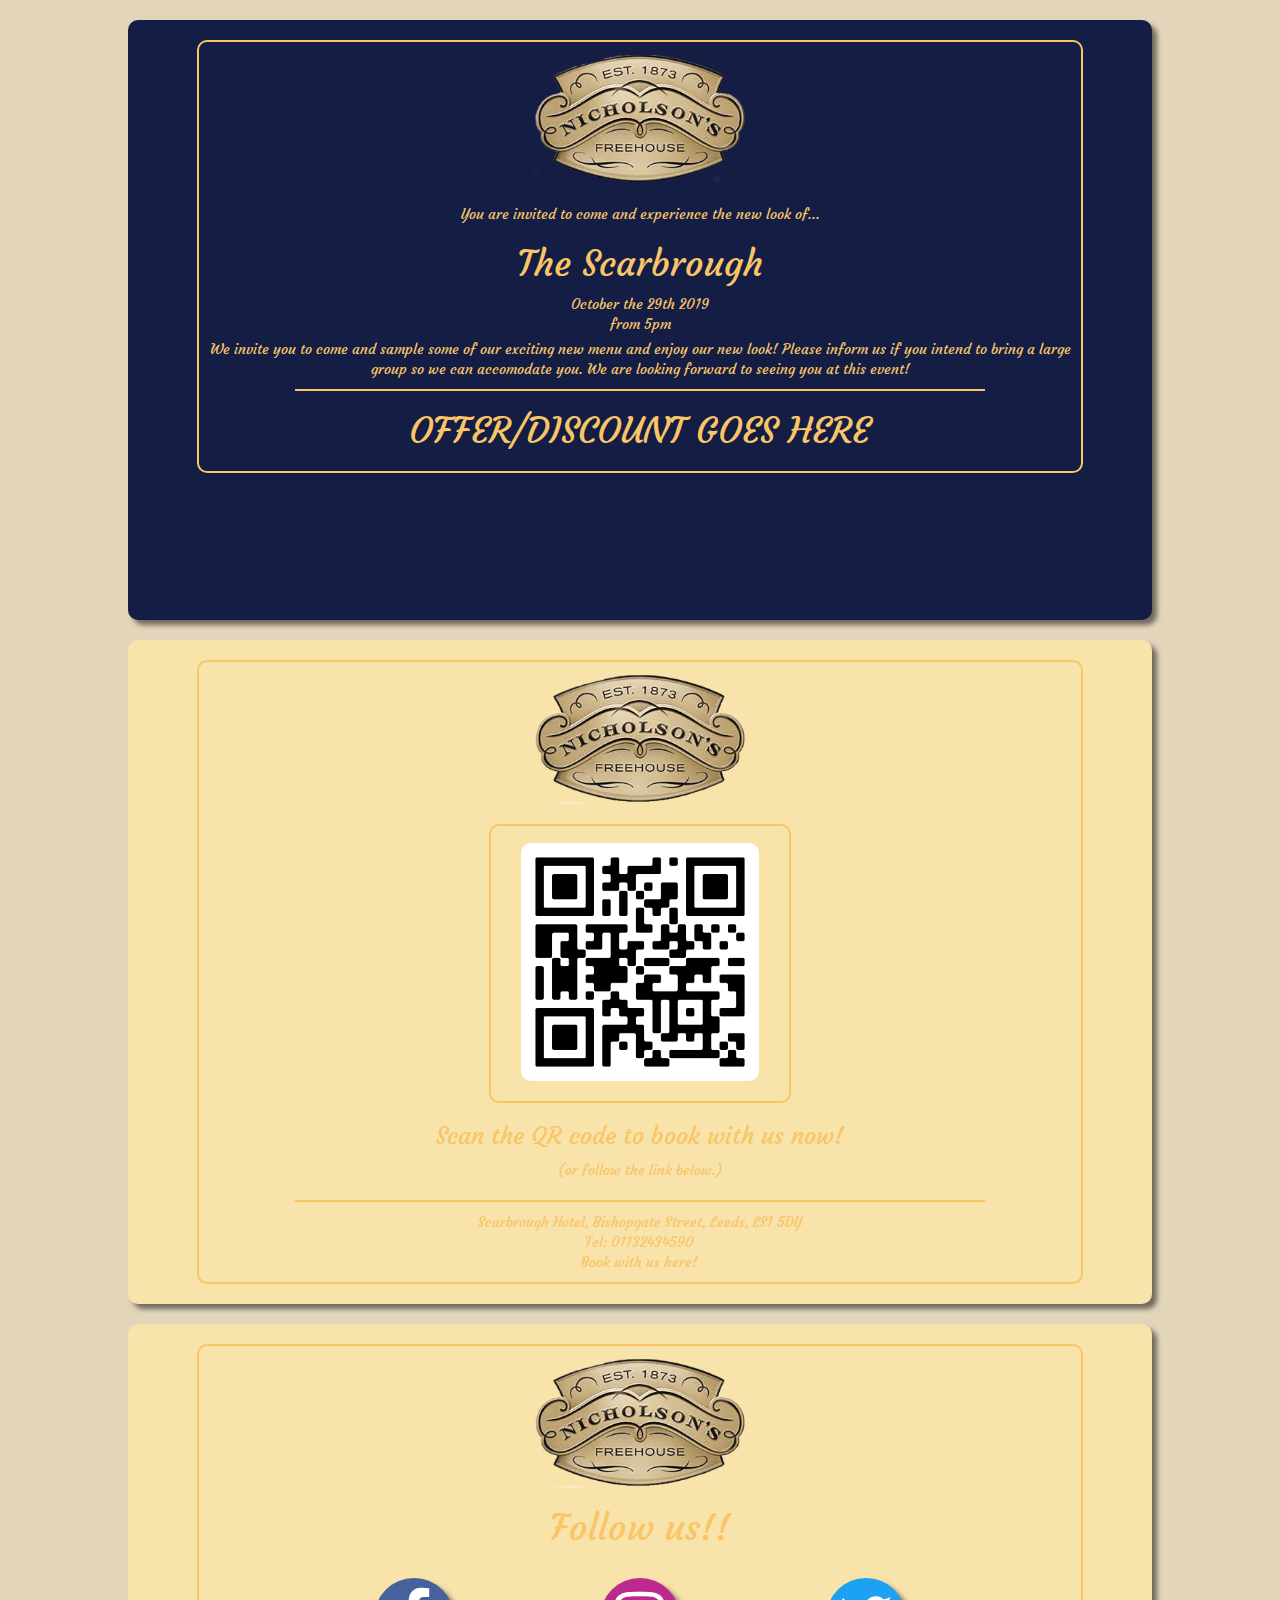
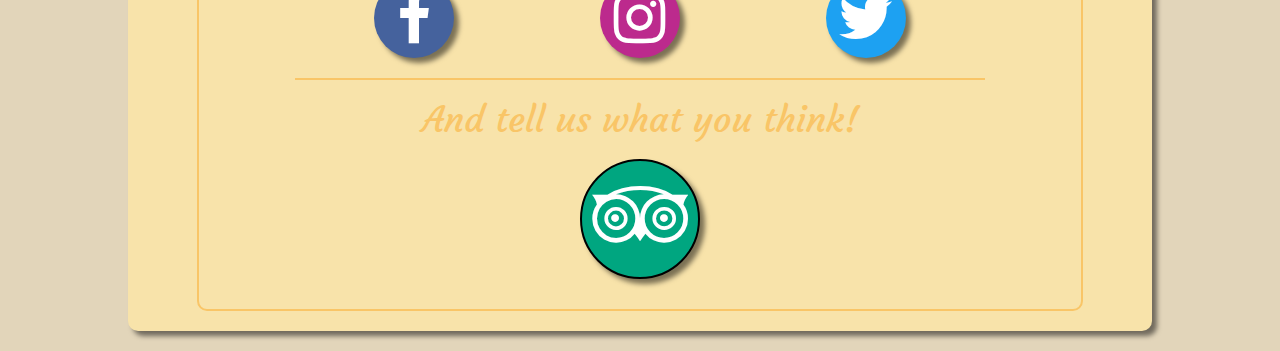
==== index.html @ 3ab785f4 "changed file name" ====
<!DOCTYPE html>
<html>

<head>
    <meta charset="utf-8">
    <meta http-equiv="X-UA-Compatible" content="IE=edge">
    <meta name="viewport" content="width=device-width, initial-scale=1">
    <link rel="stylesheet" href="https://maxcdn.bootstrapcdn.com/bootstrap/3.3.7/css/bootstrap.min.css" integrity="sha384-BVYiiSIFeK1dGmJRAkycuHAHRg32OmUcww7on3RYdg4Va+PmSTsz/K68vbdEjh4u" crossorigin="anonymous">
    <link rel="stylesheet" href="https://maxcdn.bootstrapcdn.com/font-awesome/4.7.0/css/font-awesome.min.css" type="text/css" />
    <link href="https://fonts.googleapis.com/css?family=Satisfy&display=swap" rel="stylesheet">
    <link href="https://fonts.googleapis.com/css?family=Courgette|Satisfy&display=swap" rel="stylesheet">
    <link rel="stylesheet" href="assets/css/styles.css" type="text/css" />
    <script src="https://maxcdn.bootstrapcdn.com/bootstrap/3.3.7/js/bootstrap.min.js" integrity="sha384-Tc5IQib027qvyjSMfHjOMaLkfuWVxZxUPnCJA7l2mCWNIpG9mGCD8wGNIcPD7Txa" crossorigin="anonymous"></script>
</head>

<body>
    <div class="outer-div-one">
        <div class="inner-div">
            <div class="img">
                <img src="assets/images/Nichs-logo-lrg-blue.jpg"></img>
            </div>
            <div class="date">
                <p>You are invited to come and experience the new look of...</p>
            </div>
            <h1 class="header">The Scarbrough</h1>
            <div class="date"><span>October the 29th 2019</span></div>
            <div class="date"><span>from 5pm</span></div>
            <div class="invite-text">
                <p>We invite you to come and sample some of our exciting new menu and enjoy our new look! Please inform us if you intend to bring a large group so we can accomodate you. We are looking forward to seeing you at this event!</p>
            </div>
            <div class="offer">
                <h1>OFFER/DISCOUNT GOES HERE</h1>
            </div>
        </div>
    </div>

    <div class="outer-div-two">
        <div class="inner-div">
            <div class="img">
                <img src="assets/images/Nichs-logo-lrg-yellow.jpg"></img>
            </div>

            <div class="img-qr">
                <img class="img-qr-code" src="assets/images/booking-QR.jpg"></img>
            </div>
            <h3 class="header">Scan the QR code to book with us now!</h3>
            <div class="date"><span>(or follow the link below.)</span></div>
            <div class="contact-info">
                <div class="date">
                    <a class="links" href="https://www.google.com/maps/place/The+Scarbrough+Hotel/@53.7954055,-1.5484902,17z/data=!3m1!4b1!4m5!3m4!1s0x48795c1edce0b21d:0x9ffbd681e8ba1a64!8m2!3d53.7954024!4d-1.5463015" target="_blank" class="cv-pdf">
                    <span>Scarbrough Hotel, Bishopgate Street, Leeds, LS1 5DY</span>
                </a>
                </div>
                <div class="date">
                    <span>Tel: 01132434590</span>
                </div>
                <div class="date">
                    <a class="links" href="https://www.nicholsonspubs.co.uk/restaurants/yorkshireandthehumber/thescarbroughhotelbishopsgatestreetleeds/bookings" target="_blank" class="cv-pdf">
                    <span>Book with us here!</span>
                </a>
                </div>
            </div>
        </div>
    </div>

    <div class="outer-div-two">
        <div class="inner-div">
            <div class="img">
                <img src="assets/images/Nichs-logo-lrg-yellow.jpg"></img>
            </div>

            <div class="header">
                <h1>Follow us!!</h1>
            </div>

            <div class="container-fluid social-container">
                <div class="row">
                    <div class="col-md-4 col-sm-12 ">
                        <div class="social-logo-border-fbook">
                            <a class="social-logo" target="_blank" href="https://www.facebook.com/"><i class="fa fa-facebook fb"></i></a>
                        </div>
                    </div>
                    <div class="col-md-4 col-sm-12">
                        <div class="social-logo-border-insta">
                            <a class="social-logo" target="_blank" href="https://www.instagram.com/?hl=en"><i class="fa fa-instagram inst"></i></a>
                        </div>
                    </div>
                    <div class="col-md-4 col-sm-12">
                        <div class="social-logo-border-twit">
                            <a class="social-logo" target="_blank" href="https://twitter.com/scarbroughtaps?lang=en"><i class="fa fa-twitter twit"></i></a>
                        </div>
                    </div>
                </div>
            </div>
            <div class="header"><h1>And tell us what you think!</h1></div>    
            <div class="social-logo-border-trip">
                <a class="social-logo" target="_blank" href="https://www.tripadvisor.co.uk/Restaurant_Review-g186411-d3293509-Reviews-The_Scarbrough_Hotel-Leeds_West_Yorkshire_England.html"><i class="fa fa-tripadvisor"></i></a>
            </div>

        </div>
    </div>

    <script src="https://ajax.googleapis.com/ajax/libs/jquery/1.12.4/jquery.min.js"></script>
    <script type="text/javascript" src="assets/js/styles.js"></script>
</body>

</html>
---- assets/css/styles.css ----
/*-- font-family: 'Satisfy', cursive; --*/

body {
    font-family: 'Courgette', cursive;
    background-color: #e2d5ba;
    color: #f9c567;
} 

.header {
    text-align: center;
}

.date {
    text-align: center;
}

.outer-div-one {
    width: 80%;
    height: 600px;
    margin-left: auto;
    margin-right: auto;
    border-radius: 10px;
    margin-top: 20px;
    padding: 20px;
    box-shadow: 5px 5px 5px rgba(0, 0, 0, 0.5);
    background-color: #141d44;
}

.outer-div-two {
    width: 80%;
    /*--height: 600px;--*/
    margin-left: auto;
    margin-right: auto;
    border-radius: 10px;
    margin-top: 20px;
    margin-bottom: 20px;
    padding: 20px;
    box-shadow: 5px 5px 5px rgba(0, 0, 0, 0.5);
    background-color: #f8e3aa;
}

.inner-div {
    width: 90%;
    /*--height: 530px;--*/
    margin-left: auto;
    margin-right: auto;
    border: solid 2px #f9c567;
    border-radius: 10px;
    padding: 10px;
}

.invite-text {
    margin-top: 5px;
    text-align: center;
}

img {
    display: block;
    margin-left: auto;
    margin-right: auto;
    width: 100%;
    margin-bottom: 20px;
    border-radius: 10px;
}

.img {
    width: 25%;
    margin-left: auto;
    margin-right: auto;
}

.img-qr {
    width: 35%;
    margin-left: auto;
    margin-right: auto;
    border: solid 2px #f9c567;
    border-radius: 10px;
}

.img-qr-code {
    display: block;
    margin-left: auto;
    margin-right: auto;
    width: 80%;
    margin-bottom: 20px;
    border-radius: 10px;
    margin-top: 17px;
}

.contact-info {
    width: 80%;
    margin-left: auto;
    margin-right: auto;
    margin-top: 20px;
    padding-top: 10px;
    border-top: solid 2px #f9c567;
}

.offer {
    width: 80%;
    margin-left: auto;
    margin-right: auto;
    border-top: solid 2px #f9c567;
    text-align: center;
}

.links {
    color: #f9c567;
}

.social-container {
    width: 80%;
    border-bottom: solid 2px #f9c567;
    padding: 20px;
}

.fa {
    font-size: 60px;
    text-align: center;
    color: white;
    margin-top: 10px;
    margin-right: auto;
    margin-left: auto;
}

.fa-tripadvisor {
    font-size: 75px;
    text-align: center;
    color: white;
    margin-top: 16px;
    margin-right: auto;
    margin-left: auto;
}


.social-logo-border-fbook {
    text-align: center;
    width: 80px;
    height: 80px;
    border-radius: 50%;
    background-color: #45629d;
    margin-left: auto;
    margin-right: auto;
    box-shadow: 5px 5px 5px rgba(0, 0, 0, 0.5);
}

.social-logo-border-insta {
    text-align: center;
    width: 80px;
    height: 80px;
    border-radius: 50%;
    background-color: #bc2a8d;
    margin-left: auto;
    margin-right: auto;
    box-shadow: 5px 5px 5px rgba(0, 0, 0, 0.5);
}

.social-logo-border-twit {
    text-align: center;
    width: 80px;
    height: 80px;
    border-radius: 50%;
    background-color: #1da1f2;
    margin-left: auto;
    margin-right: auto;
    box-shadow: 5px 5px 5px rgba(0, 0, 0, 0.5);
}

.social-logo-border-trip {
    text-align: center;
    width: 120px;
    height: 120px;
    border-radius: 50%;
    border: solid 2px black;
    background-color: #00a680;
    margin-left: auto;
    margin-right: auto;
    margin-top: 20px;
    margin-bottom: 20px;
    box-shadow: 5px 5px 5px rgba(0, 0, 0, 0.5);
}
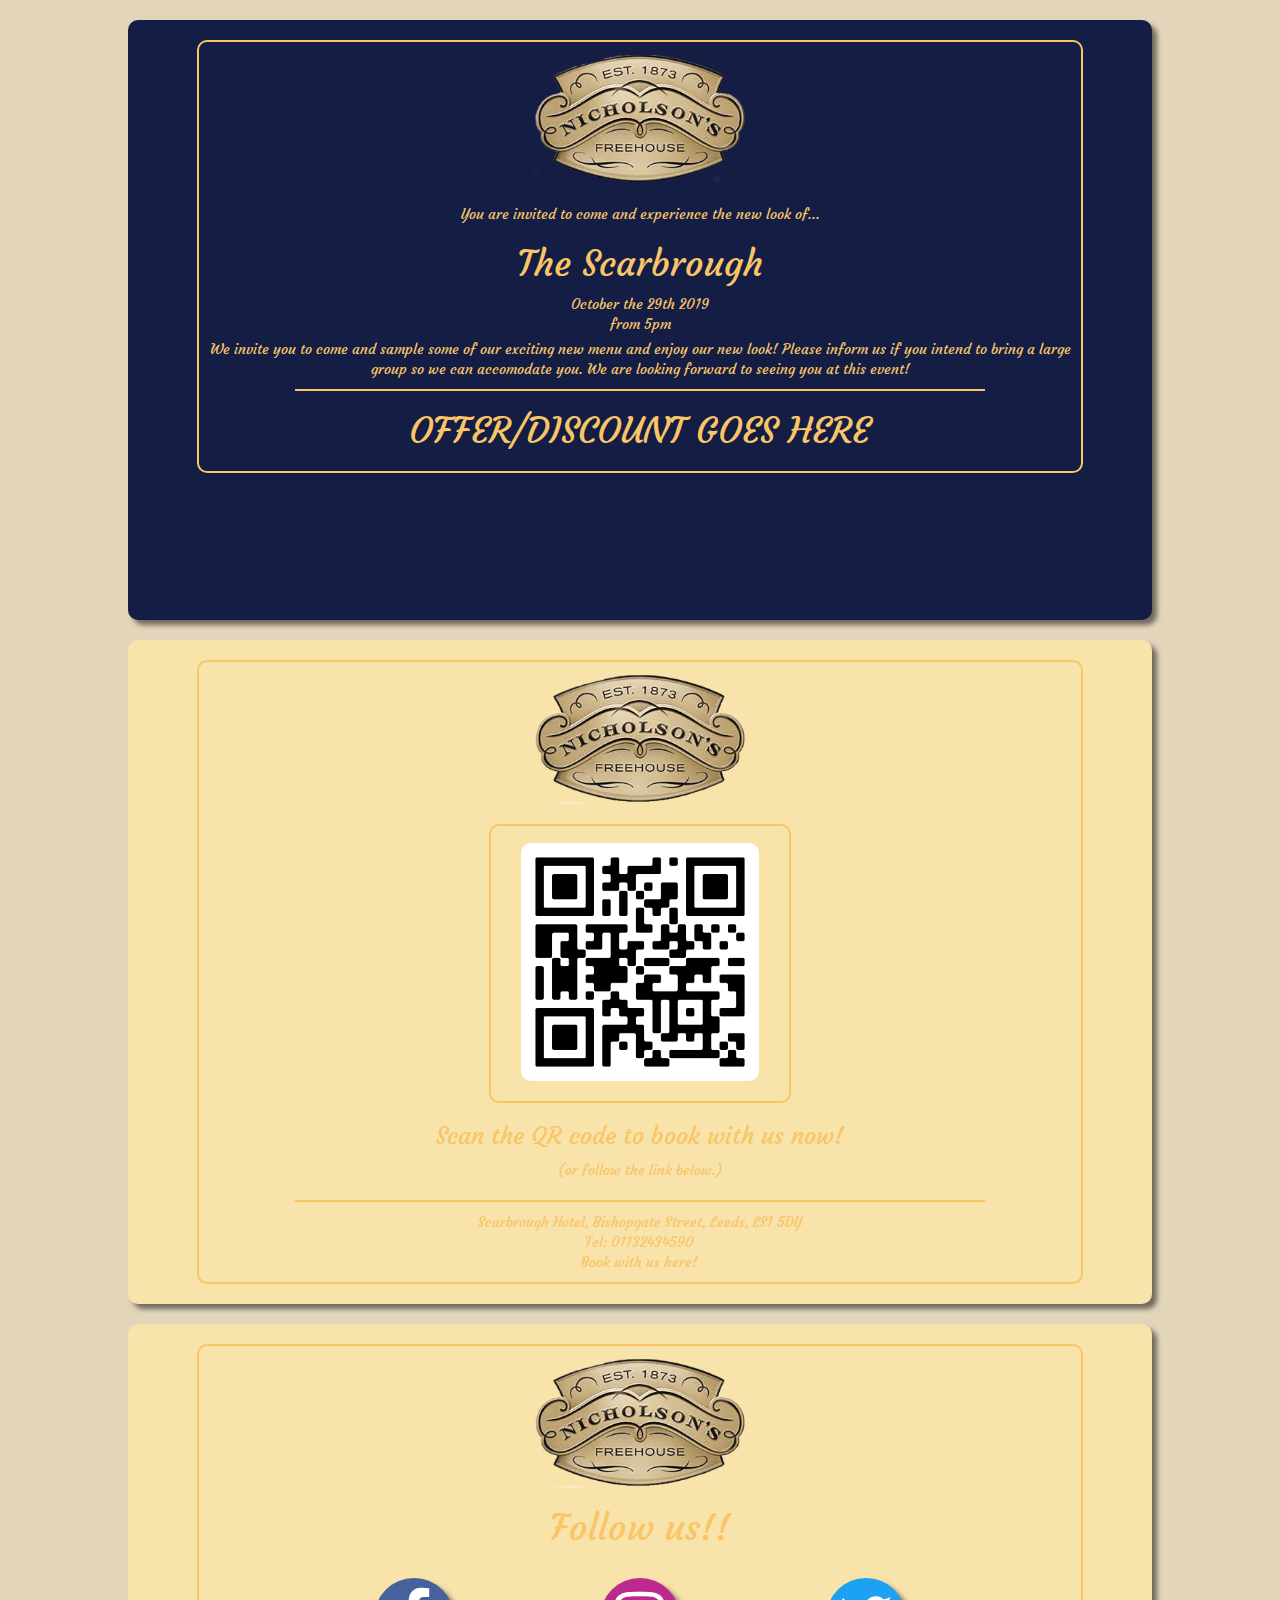
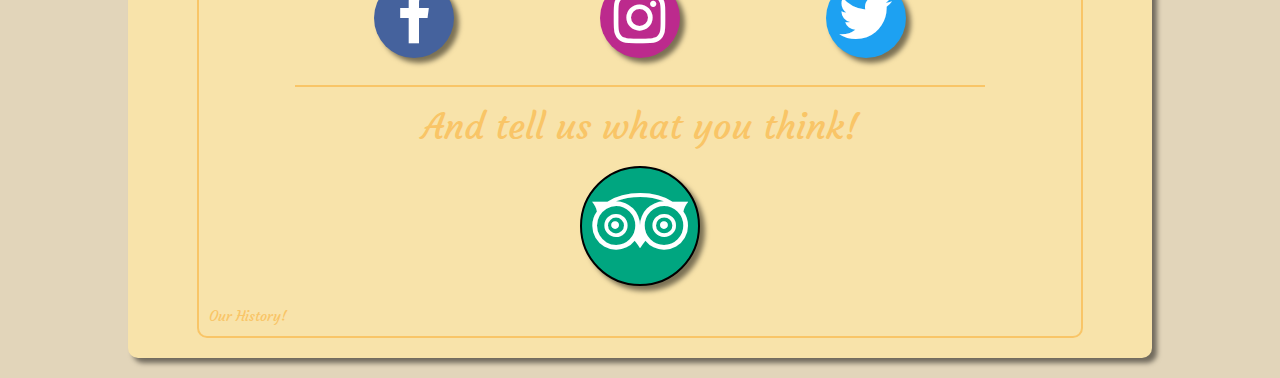
==== commit 7edcb6a3: "finalising" ====
--- a/index.html
+++ b/index.html
@@ -10,10 +10,12 @@
     <link href="https://fonts.googleapis.com/css?family=Satisfy&display=swap" rel="stylesheet">
     <link href="https://fonts.googleapis.com/css?family=Courgette|Satisfy&display=swap" rel="stylesheet">
     <link rel="stylesheet" href="assets/css/styles.css" type="text/css" />
+    <script src="https://ajax.googleapis.com/ajax/libs/jquery/1.12.4/jquery.min.js"></script>
     <script src="https://maxcdn.bootstrapcdn.com/bootstrap/3.3.7/js/bootstrap.min.js" integrity="sha384-Tc5IQib027qvyjSMfHjOMaLkfuWVxZxUPnCJA7l2mCWNIpG9mGCD8wGNIcPD7Txa" crossorigin="anonymous"></script>
 </head>
 
 <body>
+    <!-- invite details -->
     <div class="outer-div-one">
         <div class="inner-div">
             <div class="img">
@@ -34,6 +36,7 @@
         </div>
     </div>
 
+    <!-- booking info -->
     <div class="outer-div-two">
         <div class="inner-div">
             <div class="img">
@@ -63,6 +66,7 @@
         </div>
     </div>
 
+    <!-- social media section -->
     <div class="outer-div-two">
         <div class="inner-div">
             <div class="img">
@@ -92,16 +96,19 @@
                     </div>
                 </div>
             </div>
-            <div class="header"><h1>And tell us what you think!</h1></div>    
+            <div class="header">
+                <h1>And tell us what you think!</h1>
+            </div>
             <div class="social-logo-border-trip">
                 <a class="social-logo" target="_blank" href="https://www.tripadvisor.co.uk/Restaurant_Review-g186411-d3293509-Reviews-The_Scarbrough_Hotel-Leeds_West_Yorkshire_England.html"><i class="fa fa-tripadvisor"></i></a>
             </div>
-
+            <div><a class="links" href="history.html">Our History!</a></div>
         </div>
     </div>
 
-    <script src="https://ajax.googleapis.com/ajax/libs/jquery/1.12.4/jquery.min.js"></script>
     <script type="text/javascript" src="assets/js/styles.js"></script>
+
+    
 </body>
 
 </html>
--- a/assets/css/styles.css
+++ b/assets/css/styles.css
@@ -75,6 +75,7 @@
     margin-right: auto;
     border: solid 2px #f9c567;
     border-radius: 10px;
+    text-align: center;
 }
 
 .img-qr-code {
@@ -141,6 +142,7 @@
     background-color: #45629d;
     margin-left: auto;
     margin-right: auto;
+    margin-bottom: 7px;
     box-shadow: 5px 5px 5px rgba(0, 0, 0, 0.5);
 }
 
@@ -152,6 +154,7 @@
     background-color: #bc2a8d;
     margin-left: auto;
     margin-right: auto;
+    margin-bottom: 7px;
     box-shadow: 5px 5px 5px rgba(0, 0, 0, 0.5);
 }
 
@@ -163,6 +166,7 @@
     background-color: #1da1f2;
     margin-left: auto;
     margin-right: auto;
+    margin-bottom: 5px;
     box-shadow: 5px 5px 5px rgba(0, 0, 0, 0.5);
 }
 
@@ -178,4 +182,23 @@
     margin-top: 20px;
     margin-bottom: 20px;
     box-shadow: 5px 5px 5px rgba(0, 0, 0, 0.5);
+}
+
+.history-text {
+    font-size: 25px;
+}
+
+.history-container {
+    padding: 20px;
+}
+
+.history-links {
+    width: 20%;
+    height: 40px;
+    float: right;
+    margin-bottom: 20px
+}
+
+.h1 {
+    text-decoration: underline;
 }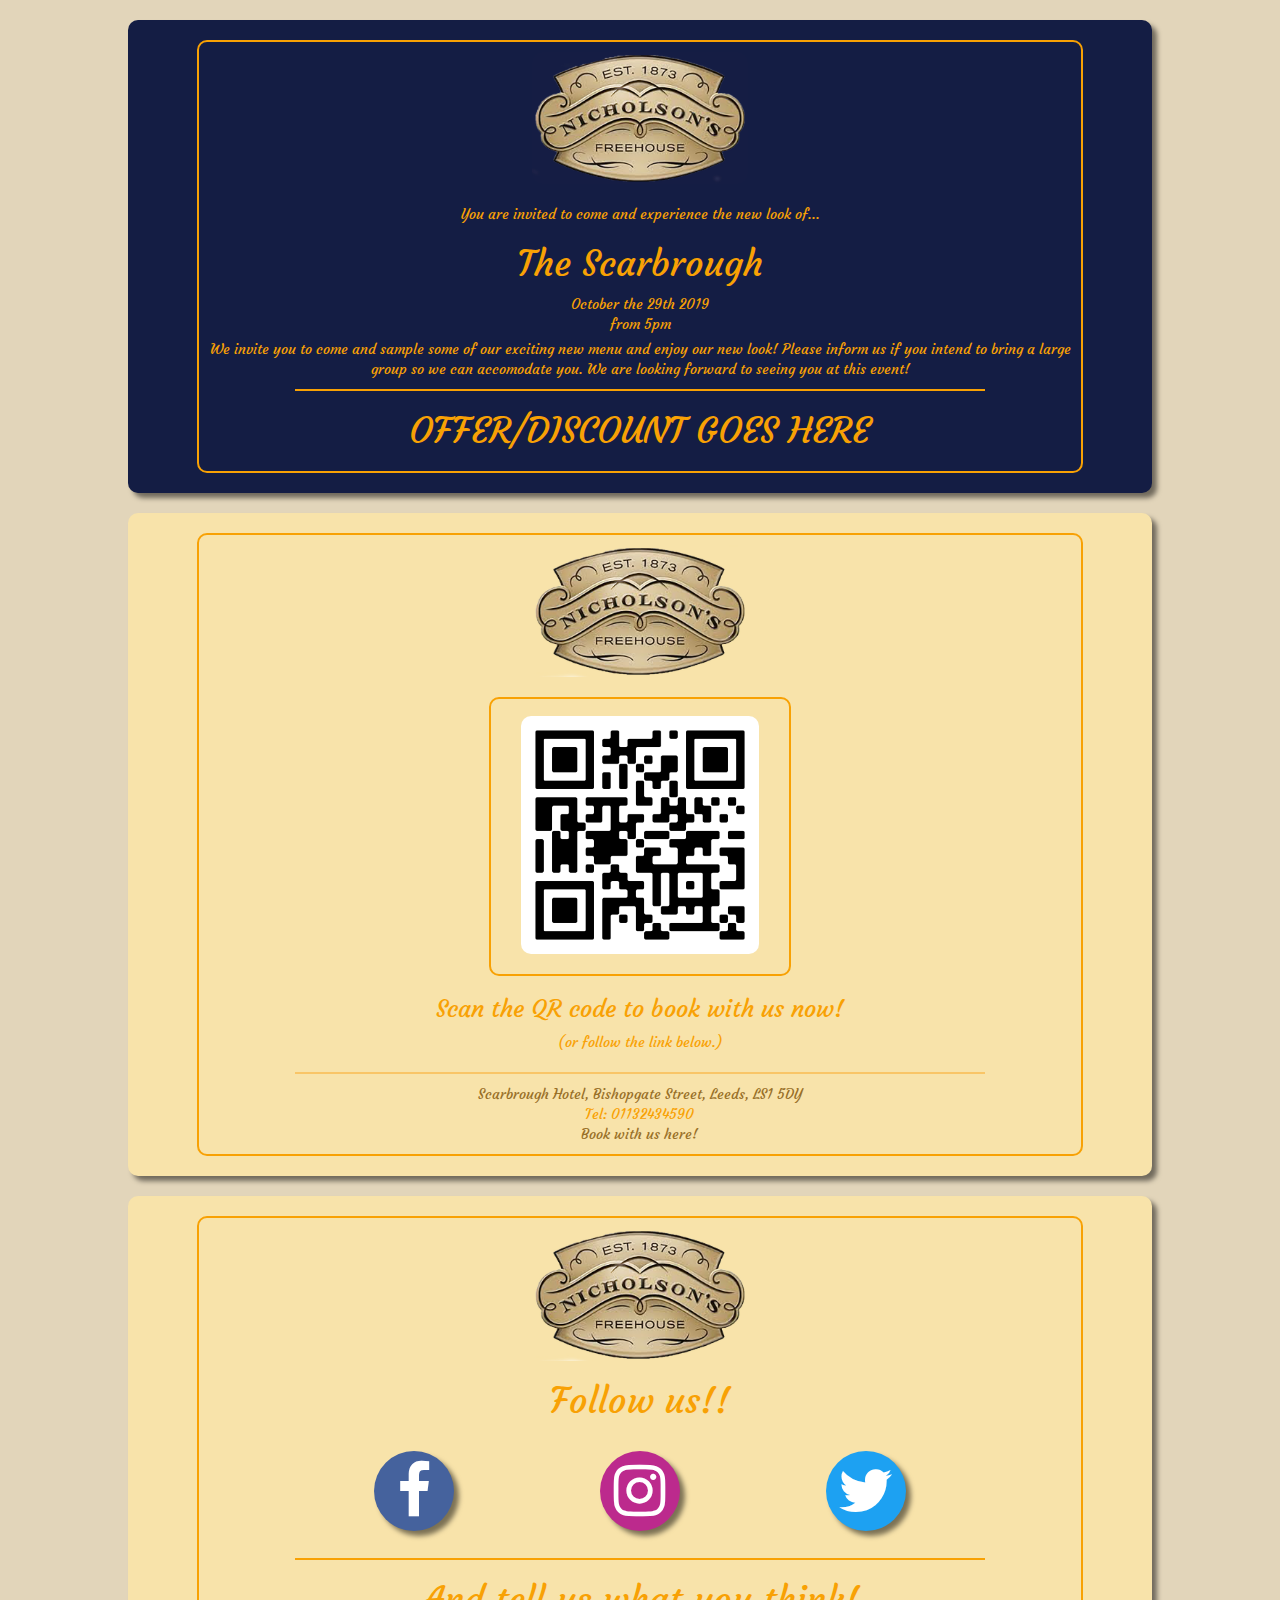
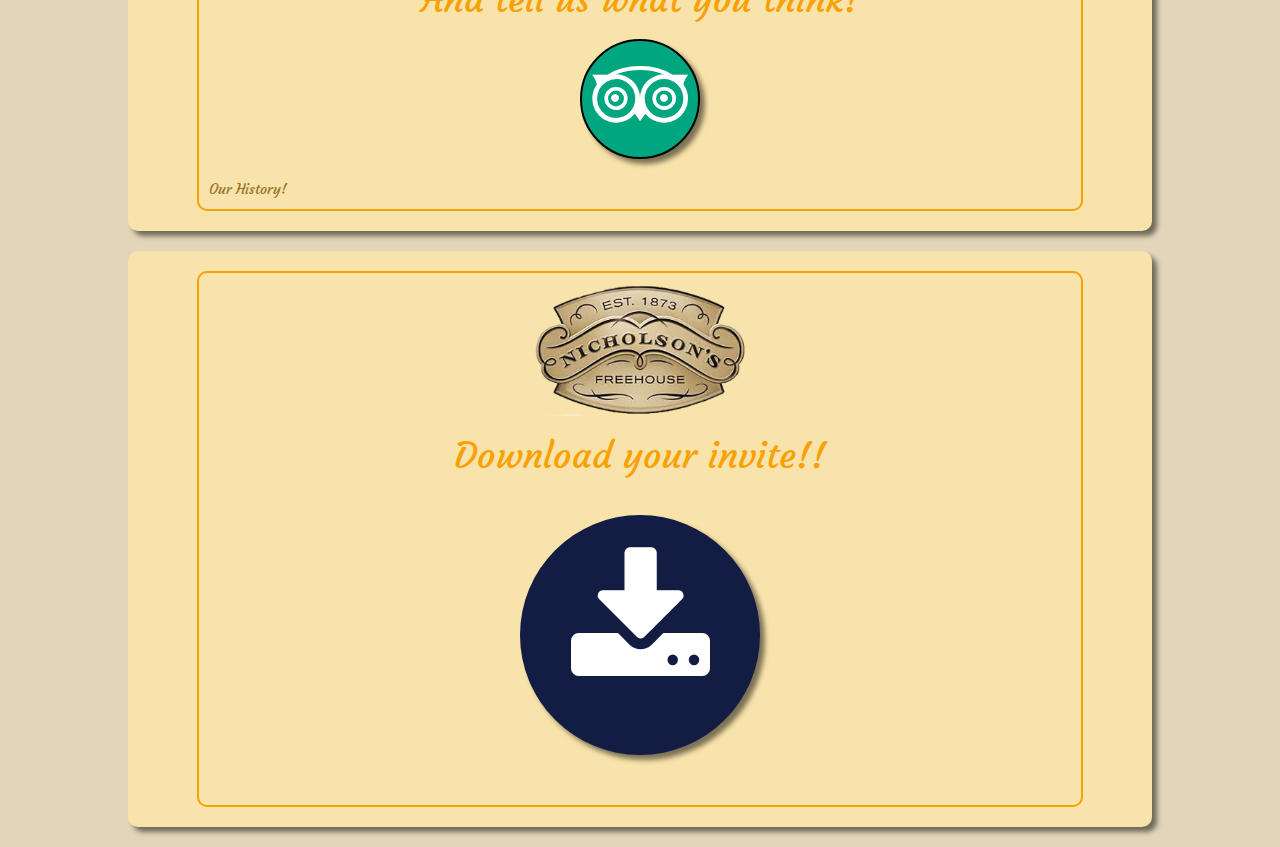
==== commit 8a17dd6f: "added pdf download and media queries" ====
--- a/index.html
+++ b/index.html
@@ -106,9 +106,23 @@
         </div>
     </div>
 
+    <!-- pdf download section -->
+    <div class="outer-div-two">
+        <div class="inner-div">
+            <div class="img">
+                <img src="assets/images/Nichs-logo-lrg-yellow.jpg"></img>
+            </div>
+            <div class="header">
+                <h1>Download your invite!!</h1>
+            </div>
+            <div class="social-logo-border-download">
+                <a class="social-logo" href="assets/PDF/Scarbrough-Hotel-invite.pdf" target="_blank" class="cv-pdf"><i class="fa fa-download" aria-hidden="true"></i></a>
+            </div>
+        </div>
+    </div>
+
     <script type="text/javascript" src="assets/js/styles.js"></script>
 
-    
 </body>
 
 </html>
--- a/assets/css/styles.css
+++ b/assets/css/styles.css
@@ -3,8 +3,8 @@
 body {
     font-family: 'Courgette', cursive;
     background-color: #e2d5ba;
-    color: #f9c567;
-} 
+    color: #f8a104;
+}
 
 .header {
     text-align: center;
@@ -16,7 +16,7 @@
 
 .outer-div-one {
     width: 80%;
-    height: 600px;
+    /*-- height: 600px; --*/
     margin-left: auto;
     margin-right: auto;
     border-radius: 10px;
@@ -44,7 +44,7 @@
     /*--height: 530px;--*/
     margin-left: auto;
     margin-right: auto;
-    border: solid 2px #f9c567;
+    border: solid 2px #f8a104;
     border-radius: 10px;
     padding: 10px;
 }
@@ -73,7 +73,7 @@
     width: 35%;
     margin-left: auto;
     margin-right: auto;
-    border: solid 2px #f9c567;
+    border: solid 2px #f8a104;
     border-radius: 10px;
     text-align: center;
 }
@@ -101,17 +101,17 @@
     width: 80%;
     margin-left: auto;
     margin-right: auto;
-    border-top: solid 2px #f9c567;
+    border-top: solid 2px #f8a104;
     text-align: center;
 }
 
 .links {
-    color: #f9c567;
+    color: #987028;
 }
 
 .social-container {
     width: 80%;
-    border-bottom: solid 2px #f9c567;
+    border-bottom: solid 2px #f8a104;
     padding: 20px;
 }
 
@@ -133,6 +133,27 @@
     margin-left: auto;
 }
 
+.fa-download {
+    font-size: 150px;
+    text-align: center;
+    color: white;
+    margin-top: 32px;
+    margin-right: auto;
+    margin-left: auto;
+}
+
+.social-logo-border-download {
+    text-align: center;
+    width: 240px;
+    height: 240px;
+    border-radius: 50%;
+    background-color: #131d44;
+    margin-left: auto;
+    margin-right: auto;
+    margin-top: 40px;
+    margin-bottom: 40px;
+    box-shadow: 5px 5px 5px rgba(0, 0, 0, 0.5);
+}
 
 .social-logo-border-fbook {
     text-align: center;
@@ -194,11 +215,58 @@
 
 .history-links {
     width: 20%;
-    height: 40px;
     float: right;
     margin-bottom: 20px
 }
 
 .h1 {
     text-decoration: underline;
-}+}
+
+@media (max-width: 992px) {
+    .history-text {
+        font-size: 12px;
+    }
+}
+
+@media (max-width: 992px) {
+    .history-links {
+        width: 50%;
+        float: right;
+        font-size: 15px;
+    }
+}
+
+@media (max-width: 992px) {
+    .fa-download {
+        font-size: 75px;
+        text-align: center;
+        color: white;
+        margin-top: 16px;
+        margin-right: auto;
+        margin-left: auto;
+    }
+}
+
+@media (max-width: 992px) {
+    .social-logo-border-download {
+        text-align: center;
+        width: 120px;
+        height: 120px;
+        border-radius: 50%;
+        background-color: #131d44;
+        margin-left: auto;
+        margin-right: auto;
+        margin-top: 20px;
+        margin-bottom: 20px;
+        box-shadow: 5px 5px 5px rgba(0, 0, 0, 0.5);
+    }
+}
+
+@media (max-width: 992px) {
+    .invite-text {
+        margin-top: 5px;
+        text-align: center;
+        font-size: 12px;
+    }
+}
